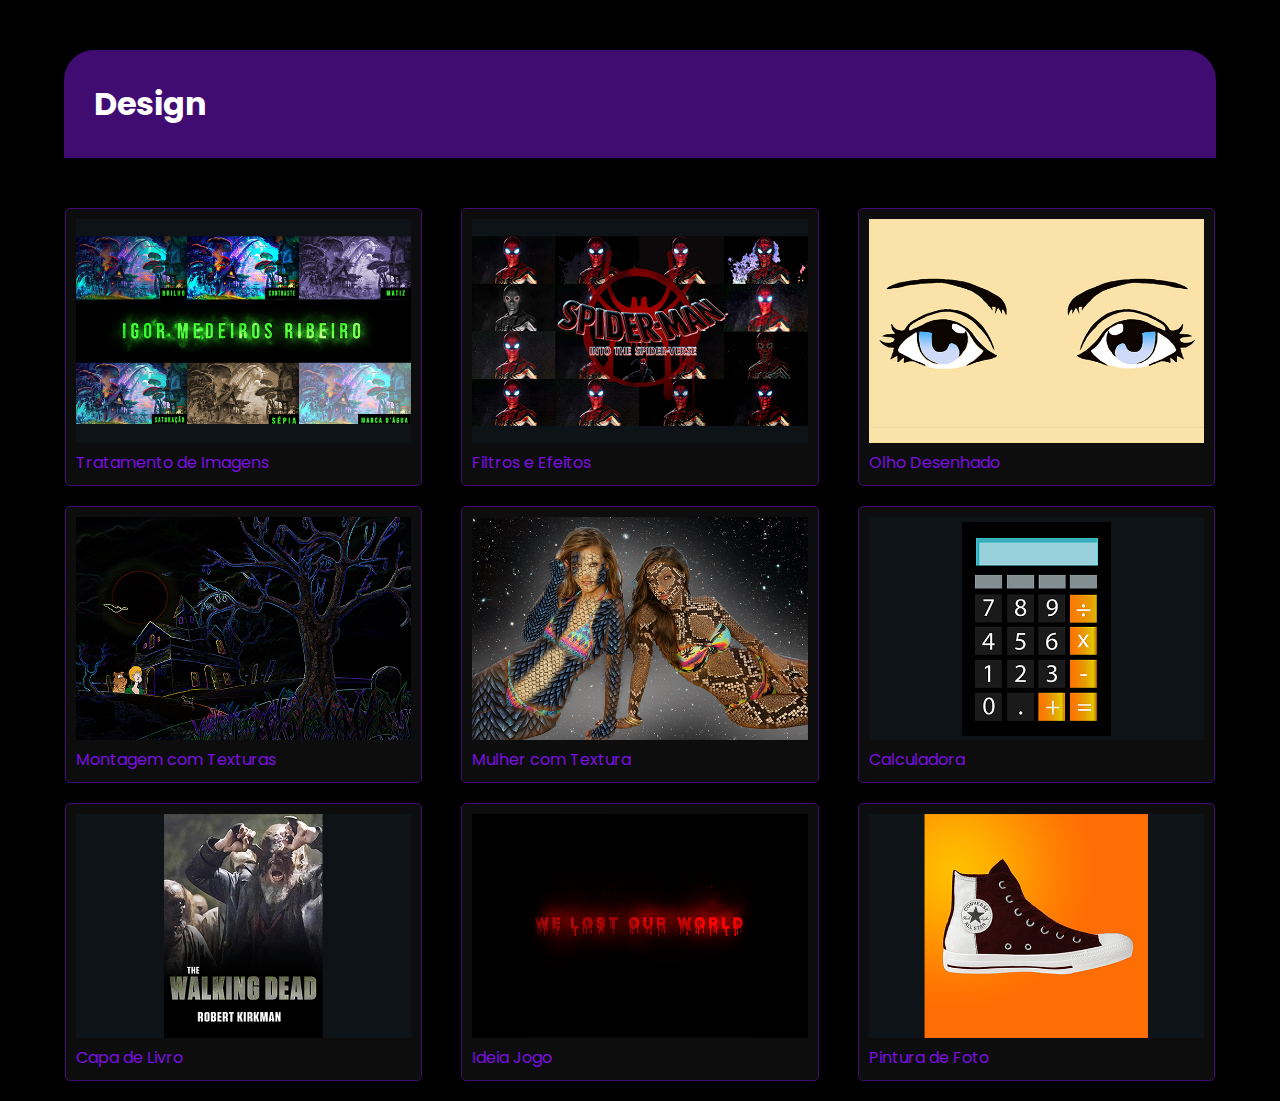
==== design.html @ 6902a990 "portfolio-finalizado" ====
<!DOCTYPE html>
<html lang="pt-br">

<head>
    <meta charset="UTF-8">
    <meta http-equiv="X-UA-Compatible" content="IE=edge">
    <meta name="viewport" content="width=device-width, initial-scale=1.0">
    <title>Design</title>
    <link rel="stylesheet" href="./css/style.css">
</head>

<body>
    <div class="cor">
        <h1>Design</h1>
    </div>

    <div class="atividades ">
        <div class="cardsAtividades">

            <div class="cards">
                <a href="https://drive.google.com/drive/folders/1ZZAblTAnuvbhmkoBIsJRj_va1yoXjIPk?usp=sharing" target="_blank">
                    <img src="./img/tratamento de imagens.png" alt="">
                </a>

                <p><a href="https://drive.google.com/drive/folders/1ZZAblTAnuvbhmkoBIsJRj_va1yoXjIPk?usp=sharing" target="_blank">Tratamento de Imagens</a></p>

            </div>

            <div class="cards">
                <a href="https://drive.google.com/drive/folders/1p2XQzhgs7C1UaldUh9Tdr3VPb81H5rJk?usp=sharing" target="_blank">
                    <img src="./img/Filtros e Efeitos.png" alt="">
                </a>

                <p><a href="https://drive.google.com/drive/folders/1p2XQzhgs7C1UaldUh9Tdr3VPb81H5rJk?usp=sharing" target="_blank">Filtros e Efeitos</a></p>

            </div>

            <div class="cards">
                <a href="https://drive.google.com/drive/folders/19bA9cO8XXvTe3Y3c3-UpAfUonnxSzYTV?usp=sharing" target="_blank">
                    <img src="./img/olho.png" alt="">
                </a>
                
                <p><a href="https://drive.google.com/drive/folders/19bA9cO8XXvTe3Y3c3-UpAfUonnxSzYTV?usp=sharing" target="_blank">Olho Desenhado</a></p>

            </div>

        </div>
        <div class="cardsAtividades pmt">

            <div class="cards">
                <a href="https://drive.google.com/drive/folders/14WrPhmKjuWOORQKjLxyADTG_oqyOh3mK?usp=sharing" target="_blank">
                    <img src="./img/Montagem com texturas.png" alt="">
                </a>

                <p><a href="https://drive.google.com/drive/folders/14WrPhmKjuWOORQKjLxyADTG_oqyOh3mK?usp=sharing" target="_blank">Montagem com Texturas</a></p>

            </div>

            <div class="cards">
                <a href="https://drive.google.com/drive/folders/1N784JJCSmvpCCeha84Wuw834sdxhgGRX?usp=sharing" target="_blank">
                    <img src="./img/Textura na Mulher.png" alt="">
                </a>

                <p><a href="https://drive.google.com/drive/folders/1N784JJCSmvpCCeha84Wuw834sdxhgGRX?usp=sharing" target="_blank">Mulher com Textura</a></p>

            </div>

            <div class="cards">
                <a href="https://drive.google.com/drive/folders/1baZqHZSccMPeohOk6QOe61eJMTXJJlhb?usp=sharing" target="_blank">
                    <img src="./img/Calculadora.png" alt="">
                </a>
                
                <p><a href="https://drive.google.com/drive/folders/1baZqHZSccMPeohOk6QOe61eJMTXJJlhb?usp=sharing" target="_blank">Calculadora</a></p>

            </div>

        </div>
        <div class="cardsAtividades pmt  pmb">

            <div class="cards">
                <a href="https://drive.google.com/drive/folders/1O11yQQx3-vZ6EnKNvEIGED7jXfZkB9Ct?usp=sharing" target="_blank">
                    <img src="./img/Capa The Walking Dead.png" alt="">
                </a>

                <p><a href="https://drive.google.com/drive/folders/1O11yQQx3-vZ6EnKNvEIGED7jXfZkB9Ct?usp=sharing" target="_blank">Capa de Livro</a></p>

            </div>

            <div class="cards">
                <a href="https://drive.google.com/drive/folders/1DkMLfCNu8XRF5Ki55cljfWwtHEX09qN6?usp=sharing" target="_blank">
                    <img src="./img/WLOW.png" alt="">
                </a>

                <p><a href="https://drive.google.com/drive/folders/1DkMLfCNu8XRF5Ki55cljfWwtHEX09qN6?usp=sharing" target="_blank"> Ideia Jogo</a></p>

            </div>

            <div class="cards">
                <a href="https://drive.google.com/drive/folders/1MdXr-20kCqiRWcP-tPsGkFI1U88q5OAN?usp=sharing" target="_blank">
                    <img src="./img/All stars.png" alt="">
                </a>
                
                <p><a href="https://drive.google.com/drive/folders/1MdXr-20kCqiRWcP-tPsGkFI1U88q5OAN?usp=sharing" target="_blank">Pintura de Foto</a></p>

            </div>

        </div>

    </div>

</body>

</html>
---- css/style.css ----
/* ESTILOS GERAIS */

@import url('https://fonts.googleapis.com/css2?family=Poppins:ital,wght@0,100;0,200;0,300;0,400;0,500;0,600;0,700;0,800;0,900;1,100;1,200;1,300;1,400;1,500;1,600;1,700;1,800;1,900&display=swap');

html, body, figure, img, div, input, textarea, p, h1, h2, h3, h4, h5, h6, ul, li, a, main{
    margin: 0;
    padding: 0;
    box-sizing: border-box;
    list-style: none;
    text-decoration: none;
}
body{
    font-family: Poppins;
    background-color: #000000;
}

.cor{
    -webkit-border-top-right-radius: 30px;
    -webkit-border-top-left-radius: 30px;
    background-color: #410c72;
    width: 90%;
    margin: 50px auto 0 auto;
    padding: 30px;
    color: #fff;
}

.container{
    width: 90%;
    margin: auto;
    padding: 30px 0px 30px 0px;
}

.mt{
    margin-top: 190px;
}

/* Menu Fixo */

.fixo{
    width: 20%;
    padding: 10px 5px ;
    border-radius: 8px;
    background-color:#f3f3f3;
    text-align: center;
    position: fixed;
    border: solid 5px #410c72;
}
.fixo figure img{
    width: 90%;
}

.fixo a {
    color: #000;
    font-size: 20px;
}
.fixo a:hover{
    color: #410c72;
}



/* COMEÇO MAIN */

.conteudo{
    width: 75%;
    float: right;
    background-color: #f3f3f3;
    border-radius: 30px;
    /* -webkit-border-top-right-radius: 30px;
    -webkit-border-top-left-radius: 30px; */
    padding: 3%;
    border: solid 5px #30045a;
}

/* Apresentação */

.apresentacao{
    display: flex;
    align-items:center;
}

.imgApresentacao{
    width: 20%;
}
.imgApresentacao imgMenino{
    width: 100%;
}

.text{
    width: 100%;
}

.text h1 a{
    font-size:70px;
    color: #000;
}
.text h1 a:hover{
    color: #30045a;
}

.text p {
    margin: 15px 0;
    font-size: 17px;
    text-align: justify;
}


/* Experiências */

.experiencias{
    display: flex;
    margin: auto;
    text-align: center;
}

.textImg{
    padding: 15% 0 0 0;
    display: flex;
    align-items: center;
}
.textImg img{
    margin: 0 4% 0 0 ;
    width: 20%;
    height: 20%;
}

.imgExperiencias{
    width: 40%;
}
.imgMenino{
    width:70%;
}

/* Minhas Formações */

.formacoes{
    display: flex;
    align-items: center;
    width: 100%;
}

.imgFormacoes{
    width: 30%;
}
.imgAcademico{
    width: 100%;
}

.textFormacoes{
    display: flex;
    align-items: center;
}

.escola{
    width: 10%;
    height: 10%;
}

.pp{
    padding: 3%;
}


/* Currículo */

.textCurriculo{
    text-align: center;
    width: 100%;
}

.textCurriculo h1 a{
    font-size:70px;
    color: #000;
}

.textCurriculo h1 a:hover{
    color: #033030;
}


/* Portfólio */

.portfolio{
    width: 100%;
    height: 100%;
    position: relative;
    margin-left: 5%;
}

.altura{
    height:500px;
}

.buttons{
    padding: 20px 80px;
    border-radius: 30px;
    color: #fff;
    margin: auto;
}
.buttons:hover{
    padding: 22px 90px;
}

.buttonVerde{
    position: absolute;
    top: 0;
    left: 32%;
    background-color:rgb(1, 32, 19);
}

.buttonVerde:hover{
    background-color:rgb(5, 59, 37);
}

.buttonLaranja{
    position: absolute;
    top: 23%;
    left: 58%;
    background-color:rgb(119, 46, 17);
}

.buttonLaranja:hover{
    background-color:rgb(182, 69, 24);
} 

.buttonMarrom{
    position: absolute;
    top: 100%;
    left: 32%;
    background-color:rgb(46, 23, 15);
}

.buttonMarrom:hover{
    background-color:rgb(90, 50, 36);
}

.buttonAzul{
    position: absolute;
    top: 75%;
    left: 58%;
    background-color:rgb(4, 17, 53);
}

.buttonAzul:hover{
    background-color:rgb(8, 30, 88);
}

.buttonVermelhoEscuro{
    position: absolute;
    top: 50%;
    left: 32%;
    background-color: rgb(39, 8, 8)
}

.buttonVermelhoEscuro:hover{
    background-color: rgb(77, 18, 18)
}

.buttonAzulClaro{
    position: absolute;
    top: 75%;
    left: 10%;
    background-color: rgb(20, 124, 168);
}

.buttonAzulClaro:hover{
    background-color: rgb(29, 187, 255);
}

.buttonVerdeClaro{
    position: absolute;
    top: 23%;
    left: 11%;
    background-color: rgb(8, 138, 29);
}

.buttonVerdeClaro:hover{
    background-color: rgb(16, 209, 48);
}

.bgEscuro{
    background-color:rgb(0, 0, 0);
    border: none;
}

.mb{
    margin-bottom: 190px;
}



/* Atividades */

.atividades{
    width: 93%;
    margin: 50px auto 0 auto;
}

.cardsAtividades{
    display: flex;
    width: 100%;
}

.cards{
    background-color:#0e0e0ee5;
    height: 30%;
    width: 30%;
    padding: 10px;
    border-radius: 5px;
    margin: auto;
    border: solid 0.5px #410c72;
}

.cards:hover{
    border: solid 0.5px #7b0fe0;
}

.cards img{
    width: 100%;
    height: 100%;
}

.cards p a{
    color:#7b0fe0;
}

.pmt{
    margin-top: 20px;
}

.pmb{
    margin-bottom: 20px;
}

.mmt{
    margin-top: 200px;
}



/* Footer */


footer{
    color: #fff;
    width: 100%;
    float: right;
    background-color: #410c72;
    height: 130px;
}

.imgs{
    text-align: center;
}

.imgFooter{
    padding:30px 3px;
    width: 70px;
}
.imgs img:hover{
    transition: all .1s;
    width: 80px;
}

/* Animações */

[data-anime]{
    opacity: 0;
    transition: .2s
}

[data-anime="left"]{
    transform: translate3d(-50px 0px 0px);
}

[data-anime="right"]{
    transform: translate3d(200px 0px 0px);
}

[data-anime="top"]{
    transform: translate3d(0px -500px 0px)
}

[data-anime].animate{
    opacity: 1;
    transform: translate3d(0px 0px 0px);
}

#iTitle::after {
    content: '|';
    opacity: 1;
    margin-left: 5px;
    display: inline-block;
    animation: blink .7s infinite;
}

@keyframes blink {
    0%, 100% {
        opacity: 1;
    }
    50% {
        opacity: 0;
    }
}
/* Responsividade */

@media screen and (max-width: 1420px){

    .text p {
        font-size: 13px;
    }

    .imgSorriso{
        width: 80%;
    }
    .text h1 a{
        font-size: 50px;
    }
    .textCurriculo h1 a{
        font-size: 50px;
    }
}

@media screen and (max-width: 1000px){

    .imgExperiencias{
        display: none;
    }
    .textImg{
        padding: 10% 0 0 0;
    }

}

@media screen and (max-width: 900px){
    
    .cards p a{
        font-size: 13px;
    }
    .imgFormacoes{
        display: none;
    }
    .text h1 a{
        font-size: 40px;
    }
    .textCurriculo h1 a{
        font-size: 40px;
    }
    
    .imgSorriso{
        width: 75%;
    }
    .fixo{
        display: none;
    }
    .container{
        margin: 0 0 0 -46px;
    }
    .portfolio{
        margin-left: -5%;
    }
}

@media screen and (max-width: 830px){
    .imgSorriso{
        display: none;
    }
    .buttons{
        font-size:13px ;
        padding: 15px 60px;
    }
    .buttons:hover{
        font-size:13px ;
        padding: 15px 60px;
    }
}

@media screen and (max-width: 700px){
    
    .cards p a{
        font-size: 11px;
    }
    .text h1 a{
        font-size: 30px;
    }
    .textCurriculo h1 a{
        font-size: 30px;
    }
    .textImg{
        padding: 0px 0 0 0 ;
    }
}

@media screen and (max-width: 635px){
    #iTitle{
        font-size: 26px;
    }
}

@media screen and (max-width: 580px){

    #iTitle{
        font-size: 18px;
    }
    .textImg p {
        font-size: 10px;
    }
    .textImg img{
        width:25%;
        height: 25%;
    }
    .text h1 a{
        font-size: 25px;
    }
    .conteudo {
        width: 80%;
        margin: auto;
    }
    .mt{
        margin-top:30px;
    }
    .container{
        margin-left: 0px;
    }
    .conteudo{
        width: 90%;
    }
    .cards p a{
        font-size: 9px;
    }
    .buttons{
        margin: auto;
    }
    .buttonVerde{
        top: 200px;
        left: 0;
    }
    .buttonVerdeClaro{
        top: 300px;
        left: 0px;
    }
    .buttonLaranja{
        top: 100px;
        left: 0px;
    }
    .buttonVermelhoEscuro{
        top: 0px;
        left: 0;
    }
    .buttonAzulClaro{
        top: 250px;
        left: 0;
    }
    .buttonAzul{
        top: 50px;
        left: 0;
    }
    .buttonMarrom{
        top: 150px;
        left: 0;
    }
}


@media screen and (max-width: 500px){
    
    .cardsAtividades {
        flex-direction: column;
    }
    .cards{
        width: 70%;
        height: 70%;
        margin-bottom: 30px;
    }
    .pmt{
        margin-top:0
    }
    .mmt{
        margin-top: 50px;
    }
    .cards p a{
        font-size: 12px;
    }

}

@media screen and (max-width: 400px){
    #iTitle{
        font-size: 11px;
    }
}
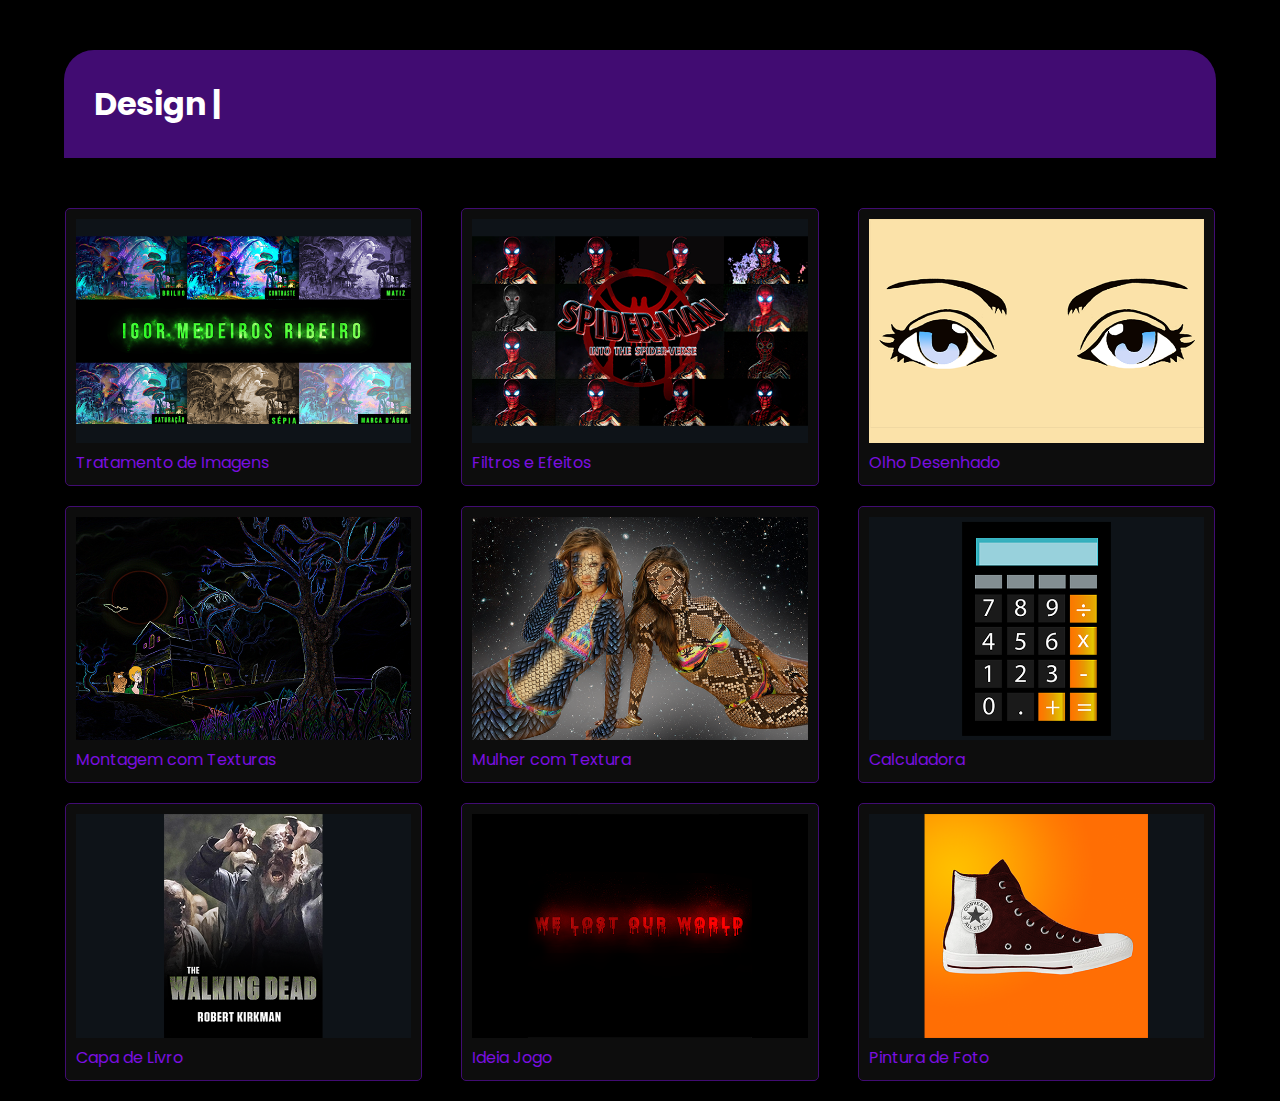
==== commit 092a8891: "Ajustes Portfólio" ====
--- a/design.html
+++ b/design.html
@@ -11,7 +11,7 @@
 
 <body>
     <div class="cor">
-        <h1>Design</h1>
+        <h1 class="pTitle">Design</h1>
     </div>
 
     <div class="atividades ">
@@ -108,6 +108,7 @@
 
     </div>
 
+    <script src="./js/maquinaDeEscrever.js"></script>
 </body>
 
 </html>--- a/css/style.css
+++ b/css/style.css
@@ -397,6 +397,13 @@
     display: inline-block;
     animation: blink .7s infinite;
 }
+.pTitle::after{
+    content: '|';
+    opacity: 1;
+    margin-left: 5px;
+    display: inline-block;
+    animation: blink .7s infinite ; 
+}
 
 @keyframes blink {
     0%, 100% {
@@ -477,6 +484,9 @@
         font-size:13px ;
         padding: 15px 60px;
     }
+    .mt{
+        margin-top:30px;
+    }
 }
 
 @media screen and (max-width: 700px){
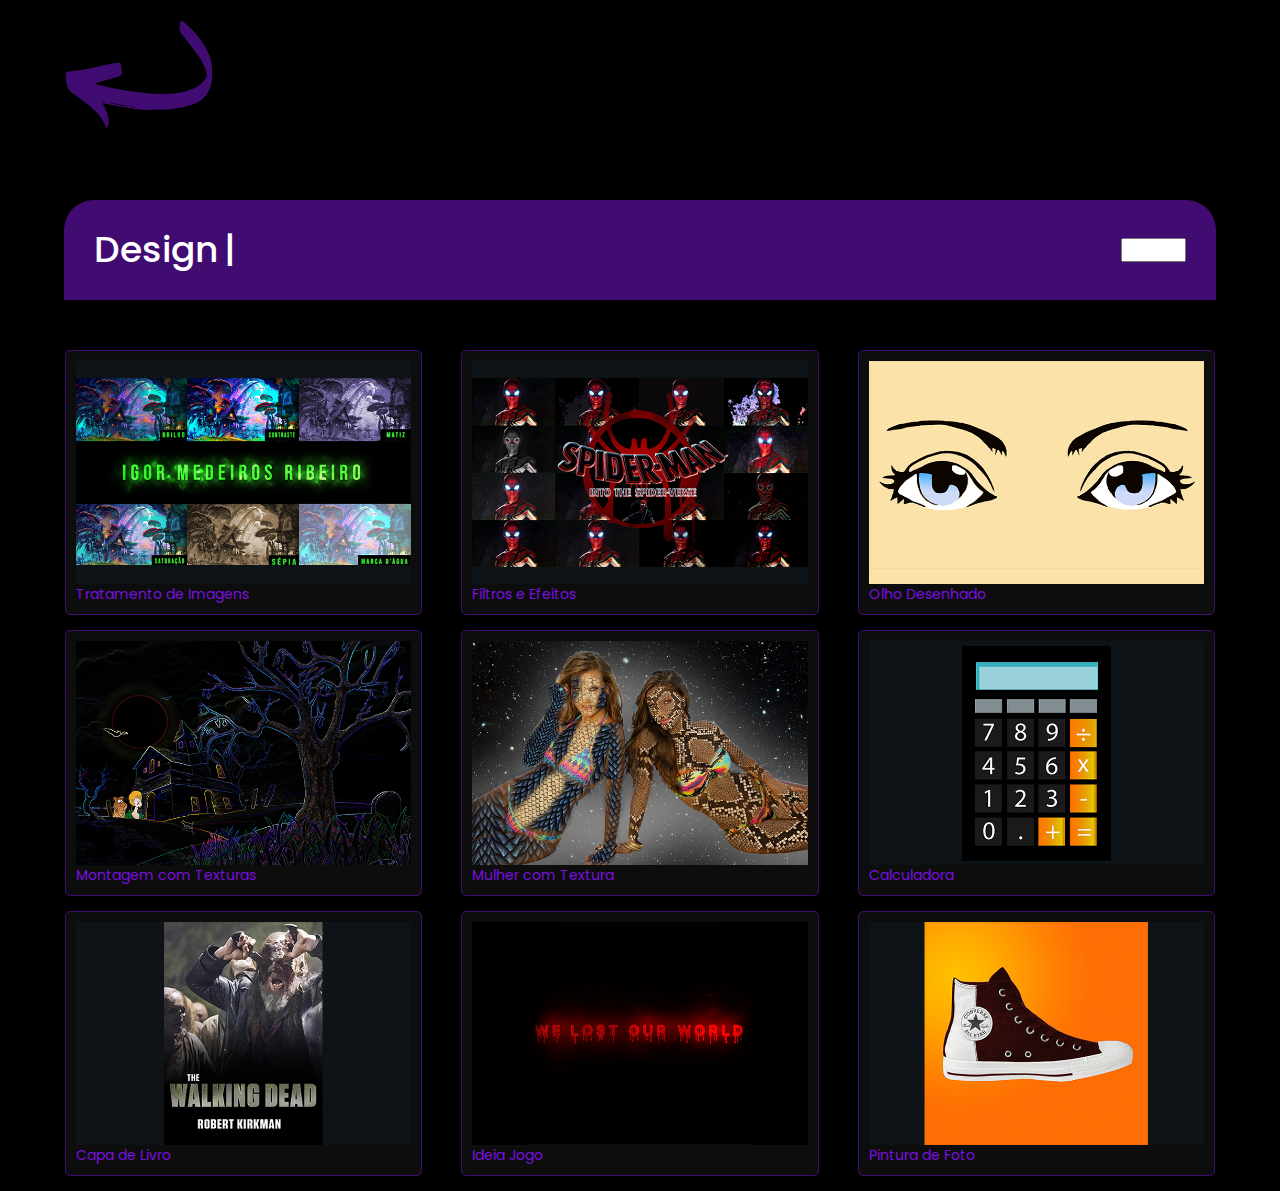
==== commit 1f2f1b07: "Atualizações" ====
--- a/design.html
+++ b/design.html
@@ -5,13 +5,26 @@
     <meta charset="UTF-8">
     <meta http-equiv="X-UA-Compatible" content="IE=edge">
     <meta name="viewport" content="width=device-width, initial-scale=1.0">
+    <link rel="shortcut icon" href="img/favicon.ico" type="image/x-icon">
     <title>Design</title>
+    
+    <!-- CSS -->
+    <link rel="stylesheet" type="text/css" href="//netdna.bootstrapcdn.com/bootstrap/3.0.3/css/bootstrap.min.css">
+    <link rel="stylesheet" type="text/css" href="//assets.locaweb.com.br/locastyle/2.0.6/stylesheets/locastyle.css">
     <link rel="stylesheet" href="./css/style.css">
 </head>
 
 <body>
+    <a href="./index.html#portfolio">
+        <img id="voltarImg" src="./img/svg.svg" alt="">
+    </a>
     <div class="cor">
         <h1 class="pTitle">Design</h1>
+        <form>
+            <select name="select-simples" class="ls-select " id="selectAno" onchange="mudarAno()">
+                <option value="todos">Todos</option>
+            </select>
+        </form>
     </div>
 
     <div class="atividades ">
@@ -44,9 +57,6 @@
 
             </div>
 
-        </div>
-        <div class="cardsAtividades pmt">
-
             <div class="cards">
                 <a href="https://drive.google.com/drive/folders/14WrPhmKjuWOORQKjLxyADTG_oqyOh3mK?usp=sharing" target="_blank">
                     <img src="./img/Montagem com texturas.png" alt="">
@@ -73,9 +83,6 @@
                 <p><a href="https://drive.google.com/drive/folders/1baZqHZSccMPeohOk6QOe61eJMTXJJlhb?usp=sharing" target="_blank">Calculadora</a></p>
 
             </div>
-
-        </div>
-        <div class="cardsAtividades pmt  pmb">
 
             <div class="cards">
                 <a href="https://drive.google.com/drive/folders/1O11yQQx3-vZ6EnKNvEIGED7jXfZkB9Ct?usp=sharing" target="_blank">
@@ -108,7 +115,12 @@
 
     </div>
 
+    <script async="" src="//www.google-analytics.com/analytics.js"></script><script type="text/javascript" src="//code.jquery.com/jquery-2.0.3.min.js"></script>
+    <script type="text/javascript" src="//assets.locaweb.com.br/locastyle/2.0.6/javascripts/locastyle.js"></script>
+    <script type="text/javascript" src="//netdna.bootstrapcdn.com/bootstrap/3.0.3/js/bootstrap.min.js"></script>
+    
     <script src="./js/maquinaDeEscrever.js"></script>
+    <script src="./js/mudarAno.js"></script>
 </body>
 
 </html>--- a/css/style.css
+++ b/css/style.css
@@ -1,55 +1,66 @@
-
-
-
-
 /* ESTILOS GERAIS */
 
 @import url('https://fonts.googleapis.com/css2?family=Poppins:ital,wght@0,100;0,200;0,300;0,400;0,500;0,600;0,700;0,800;0,900;1,100;1,200;1,300;1,400;1,500;1,600;1,700;1,800;1,900&display=swap');
 
-html, body, figure, img, div, input, textarea, p, h1, h2, h3, h4, h5, h6, ul, li, a, main{
+html,body,figure,img,div,input,textarea,p,h1,h2,h3,h4,h5,h6,ul,li,a,main {
     margin: 0;
     padding: 0;
     box-sizing: border-box;
     list-style: none;
     text-decoration: none;
-}
-body{
+    outline: none;
+}
+
+body {
+    position: relative;
     font-family: Poppins;
     background-color: #000000;
-}
-
-.cor{
+    z-index: 0;
+    --cor-principal: #410c72;
+}
+
+#voltarImg{
+    width: 150px;
+    margin-left: 5%;
+}
+
+
+.cor {
     -webkit-border-top-right-radius: 30px;
     -webkit-border-top-left-radius: 30px;
-    background-color: #410c72;
+    background-color: var(--cor-principal);
     width: 90%;
     margin: 50px auto 0 auto;
     padding: 30px;
     color: #fff;
-}
-
-.container{
+    display: flex;
+    justify-content: space-between;
+    align-items: center;
+}
+
+.container {
     width: 90%;
     margin: auto;
     padding: 30px 0px 30px 0px;
 }
 
-.mt{
+.mt {
     margin-top: 190px;
 }
 
 /* Menu Fixo */
 
-.fixo{
+.fixo {
     width: 20%;
-    padding: 10px 5px ;
+    padding: 10px 5px;
     border-radius: 8px;
-    background-color:#f3f3f3;
+    background-color: #f3f3f3;
     text-align: center;
     position: fixed;
-    border: solid 5px #410c72;
-}
-.fixo figure img{
+    border: solid 5px var(--cor-principal);
+}
+
+.fixo figure img {
     width: 90%;
 }
 
@@ -57,15 +68,15 @@
     color: #000;
     font-size: 20px;
 }
-.fixo a:hover{
-    color: #410c72;
-}
-
+
+.fixo a:hover {
+    color: var(--cor-principal);
+}
 
 
 /* COMEÇO MAIN */
 
-.conteudo{
+.conteudo {
     width: 75%;
     float: right;
     background-color: #f3f3f3;
@@ -73,32 +84,62 @@
     /* -webkit-border-top-right-radius: 30px;
     -webkit-border-top-left-radius: 30px; */
     padding: 3%;
-    border: solid 5px #30045a;
-}
+    border: solid 5px var(--cor-principal);
+}
+
+/* Botão Menu */
+
+#btn-mobile {
+    position: relative;
+    display: none;
+    z-index: 999
+}
+
+.desaparecer {
+    width: 100%;
+    height: 100vh;
+    display: none;
+}
+
+.display {
+    display: block;
+}
+
+#nav {
+    position: relative;
+    z-index: 0;
+}
+
+#nav.active .fixo {
+    display: block;
+}
+
 
 /* Apresentação */
 
-.apresentacao{
+.apresentacao {
     display: flex;
-    align-items:center;
-}
-
-.imgApresentacao{
+    align-items: center;
+}
+
+.imgApresentacao {
     width: 20%;
 }
-.imgApresentacao imgMenino{
-    width: 100%;
-}
-
-.text{
-    width: 100%;
-}
-
-.text h1 a{
-    font-size:70px;
+
+.imgApresentacao imgMenino {
+    width: 100%;
+}
+
+.text {
+    width: 100%;
+}
+
+.text h1 a {
+    font-size: 70px;
     color: #000;
 }
-.text h1 a:hover{
+
+.text h1 a:hover {
     color: #30045a;
 }
 
@@ -111,183 +152,183 @@
 
 /* Experiências */
 
-.experiencias{
+.experiencias {
     display: flex;
     margin: auto;
     text-align: center;
 }
 
-.textImg{
+.textImg {
     padding: 15% 0 0 0;
     display: flex;
     align-items: center;
 }
-.textImg img{
-    margin: 0 4% 0 0 ;
+
+.textImg img {
+    margin: 0 4% 0 0;
     width: 20%;
     height: 20%;
 }
 
-.imgExperiencias{
+.imgExperiencias {
     width: 40%;
 }
-.imgMenino{
-    width:70%;
+
+.imgMenino {
+    width: 70%;
 }
 
 /* Minhas Formações */
 
-.formacoes{
+.formacoes {
     display: flex;
     align-items: center;
     width: 100%;
 }
 
-.imgFormacoes{
+.imgFormacoes {
     width: 30%;
 }
-.imgAcademico{
-    width: 100%;
-}
-
-.textFormacoes{
+
+.imgAcademico {
+    width: 100%;
+}
+
+.textFormacoes {
     display: flex;
     align-items: center;
 }
 
-.escola{
+.escola {
     width: 10%;
     height: 10%;
 }
 
-.pp{
+.pp {
     padding: 3%;
 }
 
 
 /* Currículo */
 
-.textCurriculo{
+.textCurriculo {
     text-align: center;
     width: 100%;
 }
 
-.textCurriculo h1 a{
-    font-size:70px;
+.textCurriculo h1 a {
+    font-size: 70px;
     color: #000;
 }
 
-.textCurriculo h1 a:hover{
+.textCurriculo h1 a:hover {
     color: #033030;
 }
 
 
 /* Portfólio */
 
-.portfolio{
+.portfolio {
     width: 100%;
     height: 100%;
     position: relative;
     margin-left: 5%;
 }
 
-.altura{
-    height:500px;
-}
-
-.buttons{
+.altura {
+    height: 500px;
+}
+
+.buttons {
     padding: 20px 80px;
     border-radius: 30px;
     color: #fff;
     margin: auto;
 }
-.buttons:hover{
-    padding: 22px 90px;
-}
-
-.buttonVerde{
+
+.buttonVerde {
     position: absolute;
     top: 0;
     left: 32%;
-    background-color:rgb(1, 32, 19);
-}
-
-.buttonVerde:hover{
-    background-color:rgb(5, 59, 37);
-}
-
-.buttonLaranja{
+    background-color: rgb(1, 32, 19);
+}
+
+.buttonVerde:hover {
+    background-color: rgb(5, 59, 37);
+}
+
+.buttonLaranja {
     position: absolute;
     top: 23%;
     left: 58%;
-    background-color:rgb(119, 46, 17);
-}
-
-.buttonLaranja:hover{
-    background-color:rgb(182, 69, 24);
-} 
-
-.buttonMarrom{
+    background-color: rgb(119, 46, 17);
+}
+
+.buttonLaranja:hover {
+    background-color: rgb(182, 69, 24);
+}
+
+.buttonMarrom {
     position: absolute;
     top: 100%;
     left: 32%;
-    background-color:rgb(46, 23, 15);
-}
-
-.buttonMarrom:hover{
-    background-color:rgb(90, 50, 36);
-}
-
-.buttonAzul{
+    background-color: rgb(46, 23, 15);
+}
+
+.buttonMarrom:hover {
+    background-color: rgb(90, 50, 36);
+}
+
+.buttonAzul {
     position: absolute;
     top: 75%;
     left: 58%;
-    background-color:rgb(4, 17, 53);
-}
-
-.buttonAzul:hover{
-    background-color:rgb(8, 30, 88);
-}
-
-.buttonVermelhoEscuro{
+    background-color: rgb(4, 17, 53);
+}
+
+.buttonAzul:hover {
+    background-color: rgb(8, 30, 88);
+}
+
+.buttonVermelhoEscuro {
     position: absolute;
     top: 50%;
     left: 32%;
     background-color: rgb(39, 8, 8)
 }
 
-.buttonVermelhoEscuro:hover{
+.buttonVermelhoEscuro:hover {
     background-color: rgb(77, 18, 18)
 }
 
-.buttonAzulClaro{
+.buttonAzulClaro {
     position: absolute;
     top: 75%;
     left: 10%;
     background-color: rgb(20, 124, 168);
 }
 
-.buttonAzulClaro:hover{
+.buttonAzulClaro:hover {
     background-color: rgb(29, 187, 255);
 }
 
-.buttonVerdeClaro{
+.buttonVerdeClaro {
     position: absolute;
     top: 23%;
     left: 11%;
     background-color: rgb(8, 138, 29);
 }
 
-.buttonVerdeClaro:hover{
+.buttonVerdeClaro:hover {
     background-color: rgb(16, 209, 48);
 }
 
-.bgEscuro{
-    background-color:rgb(0, 0, 0);
+.bgEscuro {
+    background-color: rgb(0, 0, 0);
     border: none;
 }
 
-.mb{
+.mb {
     margin-bottom: 190px;
 }
 
@@ -295,48 +336,50 @@
 
 /* Atividades */
 
-.atividades{
+.atividades {
     width: 93%;
     margin: 50px auto 0 auto;
 }
 
-.cardsAtividades{
+.cardsAtividades {
     display: flex;
     width: 100%;
-}
-
-.cards{
-    background-color:#0e0e0ee5;
+    flex-wrap: wrap;
+}
+
+.cards {
+    background-color: #0e0e0ee5;
     height: 30%;
     width: 30%;
     padding: 10px;
     border-radius: 5px;
     margin: auto;
-    border: solid 0.5px #410c72;
-}
-
-.cards:hover{
+    border: solid 0.5px var(--cor-principal);
+    margin-bottom: 15px;
+}
+
+.cards:hover {
     border: solid 0.5px #7b0fe0;
 }
 
-.cards img{
+.cards img {
     width: 100%;
     height: 100%;
 }
 
-.cards p a{
-    color:#7b0fe0;
-}
-
-.pmt{
+.cards p a {
+    color: #7b0fe0;
+}
+
+.pmt {
     margin-top: 20px;
 }
 
-.pmb{
+.pmb {
     margin-bottom: 20px;
 }
 
-.mmt{
+.mmt {
     margin-top: 200px;
 }
 
@@ -345,47 +388,48 @@
 /* Footer */
 
 
-footer{
+footer {
     color: #fff;
     width: 100%;
     float: right;
-    background-color: #410c72;
-    height: 130px;
-}
-
-.imgs{
+    background-color: var(--cor-principal);
+    height: 141px;
+}
+
+.imgs {
     text-align: center;
 }
 
-.imgFooter{
-    padding:30px 3px;
+.imgFooter {
+    padding: 30px 3px;
     width: 70px;
 }
-.imgs img:hover{
+
+.imgs img:hover {
     transition: all .1s;
     width: 80px;
 }
 
 /* Animações */
 
-[data-anime]{
+[data-anime] {
     opacity: 0;
     transition: .2s
 }
 
-[data-anime="left"]{
+[data-anime="left"] {
     transform: translate3d(-50px 0px 0px);
 }
 
-[data-anime="right"]{
+[data-anime="right"] {
     transform: translate3d(200px 0px 0px);
 }
 
-[data-anime="top"]{
+[data-anime="top"] {
     transform: translate3d(0px -500px 0px)
 }
 
-[data-anime].animate{
+[data-anime].animate {
     opacity: 1;
     transform: translate3d(0px 0px 0px);
 }
@@ -397,209 +441,413 @@
     display: inline-block;
     animation: blink .7s infinite;
 }
-.pTitle::after{
+
+.pTitle::after {
     content: '|';
     opacity: 1;
     margin-left: 5px;
     display: inline-block;
-    animation: blink .7s infinite ; 
+    animation: blink .7s infinite;
 }
 
 @keyframes blink {
-    0%, 100% {
+
+    0%,
+    100% {
         opacity: 1;
     }
+
     50% {
         opacity: 0;
     }
 }
+
 /* Responsividade */
 
-@media screen and (max-width: 1420px){
+@media screen and (max-width: 1420px) {
 
     .text p {
         font-size: 13px;
     }
 
-    .imgSorriso{
+    .imgSorriso {
         width: 80%;
     }
-    .text h1 a{
+
+    .text h1 a {
         font-size: 50px;
     }
-    .textCurriculo h1 a{
+
+    .textCurriculo h1 a {
         font-size: 50px;
     }
 }
 
-@media screen and (max-width: 1000px){
-
-    .imgExperiencias{
+@media screen and (max-width: 1000px) {
+
+    .imgExperiencias {
         display: none;
     }
-    .textImg{
+
+    .textImg {
         padding: 10% 0 0 0;
     }
 
 }
 
-@media screen and (max-width: 900px){
-    
-    .cards p a{
+@media screen and (max-width: 900px) {
+
+    .cards p a {
         font-size: 13px;
     }
-    .imgFormacoes{
+
+    .imgFormacoes {
         display: none;
     }
-    .text h1 a{
+
+    .text h1 a {
         font-size: 40px;
     }
-    .textCurriculo h1 a{
+
+    .textCurriculo h1 a {
         font-size: 40px;
     }
-    
-    .imgSorriso{
+
+    .imgSorriso {
         width: 75%;
     }
-    .fixo{
+
+    #hamburguer {
+        width: 100%;
+        height: 100%;
+        border-top: 2px solid #fff;
+        position: relative;
+    }
+
+    #nav.active {
+        position: fixed;
+        width: 100vw;
+        height: 100vh;
+        z-index: 1999;
+        top: 0px;
+        left: 0px;
+        background: rgba(0, 0, 0, .5);
+    }
+
+    #btn-mobile {
+        width: 80px;
+        height: 80px;
+        color: #fff;
+        position: fixed;
+        right: 0;
+        top: 180px;
+        z-index: 20000;
+    }
+
+    #nav.active #btn-mobile {
+        z-index: 2000;
+        width: 80px;
+        height: 80px;
+        right: 0;
+        top: 7;
+        color: #fff;
+        position: fixed;
+    }
+
+    #nav.active .fixo {
+        top: 20%;
+        left: 25%;
+        width: 50%;
+    }
+
+    .fixo {
         display: none;
     }
-    .container{
+
+    .container {
         margin: 0 0 0 -46px;
     }
-    .portfolio{
+
+    .portfolio {
         margin-left: -5%;
     }
-}
-
-@media screen and (max-width: 830px){
-    .imgSorriso{
+
+    .mt {
+        margin-top: 30px;
+    }
+
+    #btn-mobile {
+        display: flex;
+    }
+    .cor{
+        margin-top: 20px;
+    }
+}
+
+@media screen and (max-width: 830px) {
+    .imgSorriso {
         display: none;
     }
-    .buttons{
-        font-size:13px ;
+
+    .buttons {
+        font-size: 13px;
         padding: 15px 60px;
     }
-    .buttons:hover{
-        font-size:13px ;
+
+    .buttons:hover {
+        font-size: 13px;
         padding: 15px 60px;
     }
-    .mt{
-        margin-top:30px;
-    }
-}
-
-@media screen and (max-width: 700px){
-    
-    .cards p a{
+
+    .mt {
+        margin-top: 30px;
+    }
+    #voltarImg {
+        width: 100px;
+    }
+    .cor{
+        margin-top: 10px;
+    }
+}
+
+@media screen and (max-width: 700px) {
+
+    .cards p a {
         font-size: 11px;
     }
-    .text h1 a{
+
+    .text h1 a {
         font-size: 30px;
     }
-    .textCurriculo h1 a{
+
+    .textCurriculo h1 a {
         font-size: 30px;
     }
-    .textImg{
-        padding: 0px 0 0 0 ;
-    }
-}
-
-@media screen and (max-width: 635px){
-    #iTitle{
-        font-size: 26px;
-    }
-}
-
-@media screen and (max-width: 580px){
-
-    #iTitle{
-        font-size: 18px;
-    }
+
+    .textImg {
+        padding: 0px 0 0 0;
+    }
+}
+
+@media screen and (max-width: 635px) {
+    #iTitle {
+        font-size: 27px;
+    }
+
+    #btn-mobile {
+        width: 70px;
+        height: 70px;
+    }
+}
+
+@media screen and (max-width: 580px) {
+
+    #iTitle {
+        font-size: 24px;
+    }
+
     .textImg p {
         font-size: 10px;
     }
-    .textImg img{
-        width:25%;
+
+    .textImg img {
+        width: 25%;
         height: 25%;
     }
-    .text h1 a{
+
+    .text h1 a {
         font-size: 25px;
     }
+
     .conteudo {
         width: 80%;
         margin: auto;
     }
-    .mt{
-        margin-top:30px;
-    }
-    .container{
+
+    .mt {
+        margin-top: 30px;
+    }
+
+    .container {
         margin-left: 0px;
     }
-    .conteudo{
+
+    .conteudo {
         width: 90%;
     }
-    .cards p a{
+
+    .cards p a {
         font-size: 9px;
     }
-    .buttons{
+
+    .buttons {
         margin: auto;
     }
-    .buttonVerde{
+
+    .buttonVerde {
         top: 200px;
         left: 0;
     }
-    .buttonVerdeClaro{
+
+    .buttonVerdeClaro {
         top: 300px;
         left: 0px;
     }
-    .buttonLaranja{
+
+    .buttonLaranja {
         top: 100px;
         left: 0px;
     }
-    .buttonVermelhoEscuro{
+
+    .buttonVermelhoEscuro {
         top: 0px;
         left: 0;
     }
-    .buttonAzulClaro{
+
+    .buttonAzulClaro {
         top: 250px;
         left: 0;
     }
-    .buttonAzul{
+
+    .buttonAzul {
         top: 50px;
         left: 0;
     }
-    .buttonMarrom{
+
+    .buttonMarrom {
         top: 150px;
         left: 0;
     }
-}
-
-
-@media screen and (max-width: 500px){
-    
+
+    #nav.active #btn-mobile,
+    #btn-mobile {
+        width: 45px;
+        height: 45px;
+    }
+    #voltarImg{
+        width: 70px ;
+    }
+}
+
+
+@media screen and (max-width: 500px) {
+
     .cardsAtividades {
         flex-direction: column;
     }
-    .cards{
+
+    .cards {
         width: 70%;
         height: 70%;
         margin-bottom: 30px;
     }
-    .pmt{
-        margin-top:0
-    }
-    .mmt{
+
+    .pmt {
+        margin-top: 0
+    }
+
+    .mmt {
         margin-top: 50px;
     }
-    .cards p a{
+
+    .cards p a {
         font-size: 12px;
     }
 
-}
-
-@media screen and (max-width: 400px){
-    #iTitle{
-        font-size: 11px;
+    #iTitle {
+        font-size: 22px;
+    }
+
+    .ulFixo ul li a {
+        font-size: 19px;
+    }
+
+    #nav.active .fixo {
+        top: 20%;
+        left: 15%;
+        width: 70%;
+    }
+
+    #nav.active #btn-mobile,
+    #btn-mobile {
+        width: 40px;
+        height: 40px;
+    }
+}
+
+@media screen and (max-width: 460px) {
+    #iTitle {
+        font-size: 19px;
+    }
+
+    h1.pTitle {
+        font-size: 28px;
+    }
+
+    #nav.active #btn-mobile,
+    #btn-mobile {
+        width: 35px;
+        height: 35px;
+    }
+}
+
+@media screen and (max-width: 402px) {
+    #iTitle {
+        font-size: 17px;
+    }
+
+    #nav.active #btn-mobile,
+    #btn-mobile {
+        width: 30px;
+        height: 30px;
+    }
+}
+
+@media screen and (max-width: 370px) {
+    #iTitle {
+        font-size: 15px;
+    }
+    h1.pTitle {
+        font-size: 23px;
+    }
+    .ls-select{
+        width: 80px !important;
+    }
+}
+
+@media screen and (max-width: 335px) {
+    #iTitle {
+        font-size: 14px;
+    }
+    h1.pTitle {
+        font-size: 21px;
+    }
+    #nav.active #btn-mobile,
+    #btn-mobile {
+        width: 30px;
+        height: 30px;
+    }
+}
+
+@media screen and (max-width: 315px) {
+    #iTitle {
+        font-size: 13px;
+    }
+    h1.pTitle {
+        font-size: 19px;
+    }
+    #nav.active #btn-mobile,
+    #btn-mobile {
+        width: 25px;
+        height: 25px;
+    }
+}
+
+@media screen and (max-width: 300px) {
+    #iTitle {
+        font-size: 11.95px;
+    }
+    h1.pTitle {
+        font-size: 17px;
     }
 }